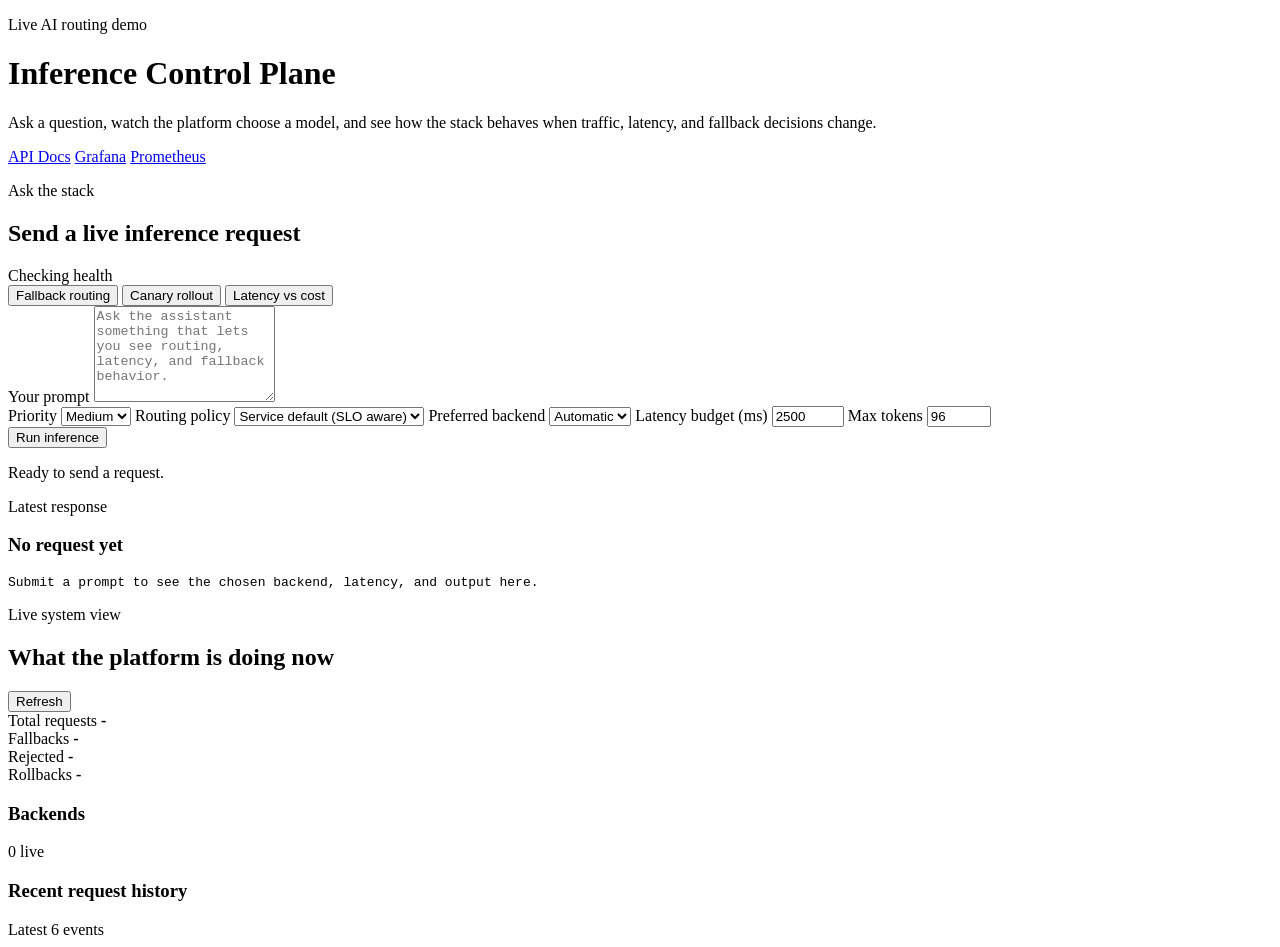
==== frontend/index.html @ fe90d88e "Add end-user web app for live stack demos" ====
<!DOCTYPE html>
<html lang="en">
  <head>
    <meta charset="UTF-8" />
    <meta name="viewport" content="width=device-width, initial-scale=1.0" />
    <title>Inference Control Plane</title>
    <link rel="preconnect" href="https://fonts.googleapis.com" />
    <link rel="preconnect" href="https://fonts.gstatic.com" crossorigin />
    <link
      href="https://fonts.googleapis.com/css2?family=IBM+Plex+Mono:wght@400;500&family=Space+Grotesk:wght@400;500;700&display=swap"
      rel="stylesheet"
    />
    <link rel="stylesheet" href="/static/app.css" />
  </head>
  <body>
    <div class="page-shell">
      <header class="topbar">
        <div class="brand-block">
          <p class="eyebrow">Live AI routing demo</p>
          <h1>Inference Control Plane</h1>
          <p class="lede">
            Ask a question, watch the platform choose a model, and see how the stack
            behaves when traffic, latency, and fallback decisions change.
          </p>
        </div>
        <div class="topbar-links">
          <a href="/docs" target="_blank" rel="noreferrer">API Docs</a>
          <a href="http://localhost:3000" target="_blank" rel="noreferrer">Grafana</a>
          <a href="http://localhost:9090" target="_blank" rel="noreferrer">Prometheus</a>
        </div>
      </header>

      <main class="dashboard">
        <section class="panel panel-chat">
          <div class="panel-head">
            <div>
              <p class="section-label">Ask the stack</p>
              <h2>Send a live inference request</h2>
            </div>
            <span id="health-badge" class="badge badge-neutral">Checking health</span>
          </div>

          <div class="prompt-presets">
            <button type="button" class="preset-chip" data-prompt="Summarize why fallback routing matters for a production AI service.">
              Fallback routing
            </button>
            <button type="button" class="preset-chip" data-prompt="Explain canary rollouts in plain English with one practical example.">
              Canary rollout
            </button>
            <button type="button" class="preset-chip" data-prompt="Give a concise note on how latency and cost trade off in self-hosted AI systems.">
              Latency vs cost
            </button>
          </div>

          <form id="infer-form" class="composer">
            <label class="input-block">
              <span>Your prompt</span>
              <textarea
                id="prompt-input"
                name="input"
                rows="6"
                maxlength="4000"
                placeholder="Ask the assistant something that lets you see routing, latency, and fallback behavior."
                required
              ></textarea>
            </label>

            <div class="control-grid">
              <label class="input-block">
                <span>Priority</span>
                <select id="priority-select" name="priority">
                  <option value="low">Low</option>
                  <option value="medium" selected>Medium</option>
                  <option value="high">High</option>
                </select>
              </label>

              <label class="input-block">
                <span>Routing policy</span>
                <select id="policy-select" name="policy">
                  <option value="">Service default (SLO aware)</option>
                  <option value="slo_aware">SLO aware</option>
                  <option value="latency_aware">Latency aware</option>
                  <option value="cost_aware">Cost aware</option>
                  <option value="round_robin">Round robin</option>
                </select>
              </label>

              <label class="input-block">
                <span>Preferred backend</span>
                <select id="backend-select" name="preferred_backend">
                  <option value="">Automatic</option>
                </select>
              </label>

              <label class="input-block">
                <span>Latency budget (ms)</span>
                <input id="latency-input" name="latency_budget_ms" type="number" min="1" max="60000" value="2500" />
              </label>

              <label class="input-block">
                <span>Max tokens</span>
                <input id="tokens-input" name="max_tokens" type="number" min="1" max="1024" value="96" />
              </label>
            </div>

            <div class="composer-actions">
              <button id="submit-button" type="submit">Run inference</button>
              <p id="request-status" class="request-status">Ready to send a request.</p>
            </div>
          </form>

          <section class="response-card">
            <div class="response-head">
              <div>
                <p class="section-label">Latest response</p>
                <h3 id="response-title">No request yet</h3>
              </div>
              <div id="response-meta" class="response-meta"></div>
            </div>
            <pre id="response-body" class="response-body">Submit a prompt to see the chosen backend, latency, and output here.</pre>
          </section>
        </section>

        <aside class="panel panel-insights">
          <div class="panel-head">
            <div>
              <p class="section-label">Live system view</p>
              <h2>What the platform is doing now</h2>
            </div>
            <button id="refresh-button" class="ghost-button" type="button">Refresh</button>
          </div>

          <div class="metrics-grid" id="metrics-grid">
            <article class="metric-card">
              <span>Total requests</span>
              <strong id="requests-total">-</strong>
            </article>
            <article class="metric-card">
              <span>Fallbacks</span>
              <strong id="fallback-total">-</strong>
            </article>
            <article class="metric-card">
              <span>Rejected</span>
              <strong id="rejected-total">-</strong>
            </article>
            <article class="metric-card">
              <span>Rollbacks</span>
              <strong id="rollback-total">-</strong>
            </article>
          </div>

          <section class="mini-panel">
            <div class="mini-panel-head">
              <h3>Backends</h3>
              <span id="backend-count" class="mini-note">0 live</span>
            </div>
            <div id="backend-list" class="backend-list"></div>
          </section>

          <section class="mini-panel">
            <div class="mini-panel-head">
              <h3>Recent request history</h3>
              <span class="mini-note">Latest 6 events</span>
            </div>
            <div id="history-list" class="history-list"></div>
          </section>
        </aside>
      </main>
    </div>

    <script src="/static/app.js"></script>
  </body>
</html>
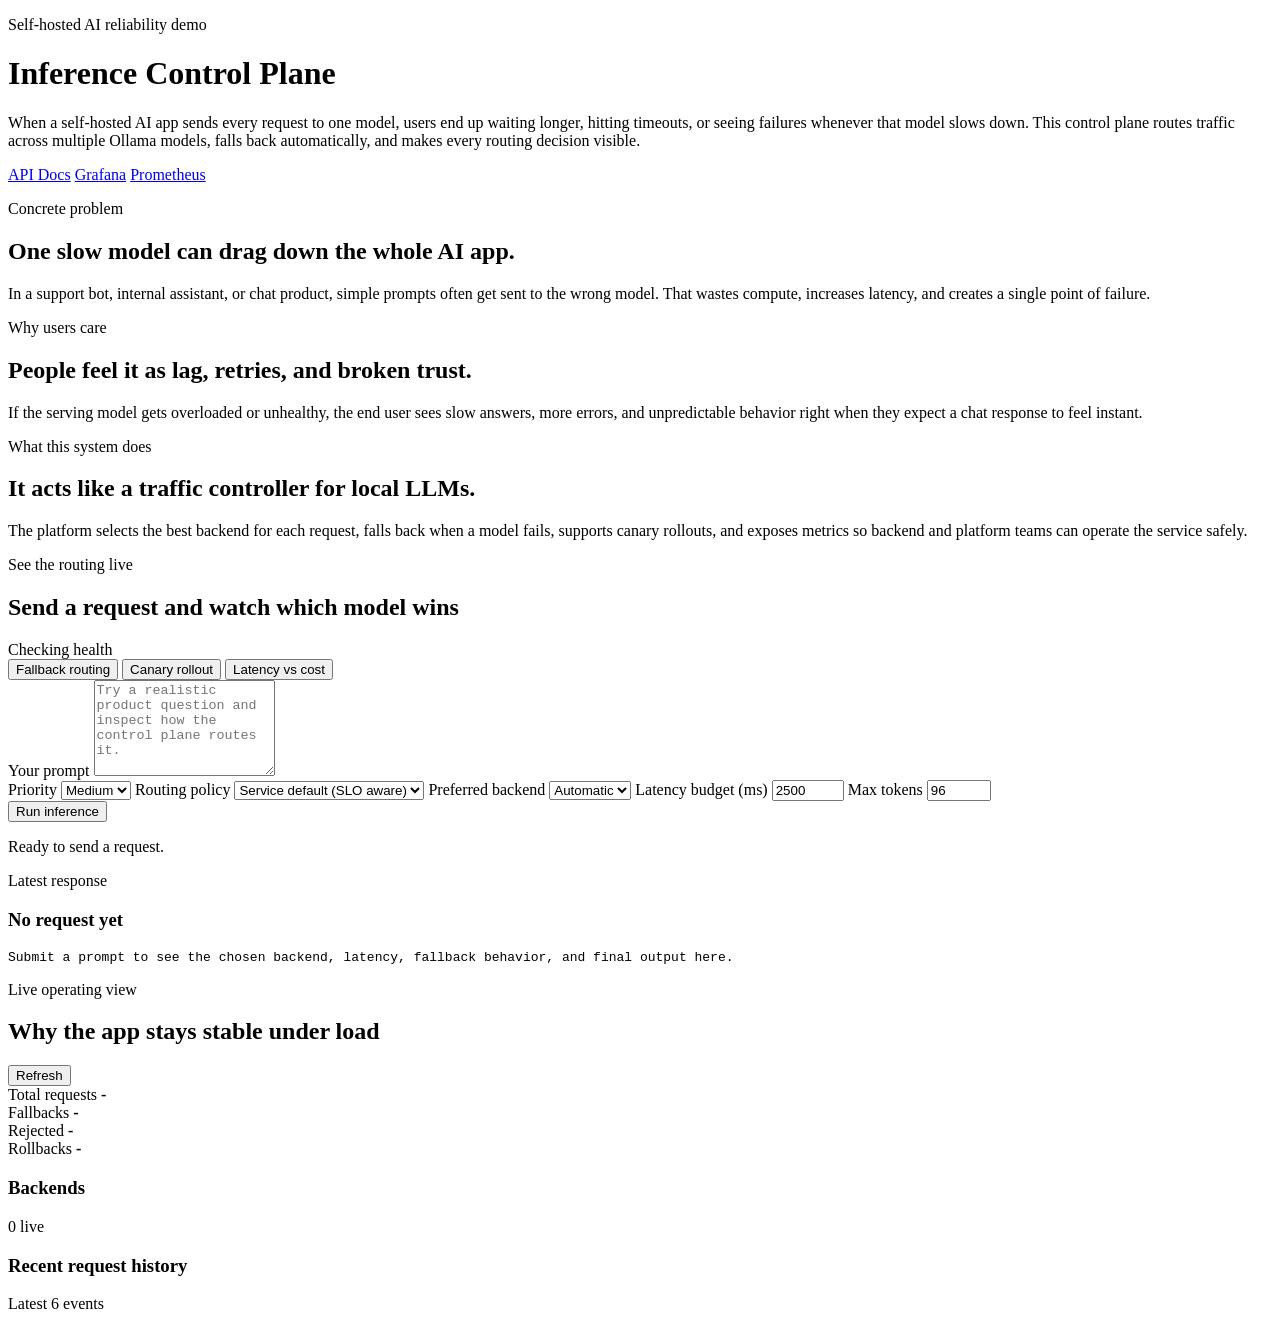
==== commit a54c6cce: "Clarify the product problem on the web demo" ====
--- a/frontend/index.html
+++ b/frontend/index.html
@@ -16,11 +16,13 @@
     <div class="page-shell">
       <header class="topbar">
         <div class="brand-block">
-          <p class="eyebrow">Live AI routing demo</p>
+          <p class="eyebrow">Self-hosted AI reliability demo</p>
           <h1>Inference Control Plane</h1>
           <p class="lede">
-            Ask a question, watch the platform choose a model, and see how the stack
-            behaves when traffic, latency, and fallback decisions change.
+            When a self-hosted AI app sends every request to one model, users end up
+            waiting longer, hitting timeouts, or seeing failures whenever that model
+            slows down. This control plane routes traffic across multiple Ollama
+            models, falls back automatically, and makes every routing decision visible.
           </p>
         </div>
         <div class="topbar-links">
@@ -30,12 +32,42 @@
         </div>
       </header>
 
+      <section class="story-strip" aria-label="Project summary">
+        <article class="story-card">
+          <p class="section-label">Concrete problem</p>
+          <h2>One slow model can drag down the whole AI app.</h2>
+          <p>
+            In a support bot, internal assistant, or chat product, simple prompts often
+            get sent to the wrong model. That wastes compute, increases latency, and
+            creates a single point of failure.
+          </p>
+        </article>
+        <article class="story-card">
+          <p class="section-label">Why users care</p>
+          <h2>People feel it as lag, retries, and broken trust.</h2>
+          <p>
+            If the serving model gets overloaded or unhealthy, the end user sees slow
+            answers, more errors, and unpredictable behavior right when they expect a
+            chat response to feel instant.
+          </p>
+        </article>
+        <article class="story-card">
+          <p class="section-label">What this system does</p>
+          <h2>It acts like a traffic controller for local LLMs.</h2>
+          <p>
+            The platform selects the best backend for each request, falls back when a
+            model fails, supports canary rollouts, and exposes metrics so backend and
+            platform teams can operate the service safely.
+          </p>
+        </article>
+      </section>
+
       <main class="dashboard">
         <section class="panel panel-chat">
           <div class="panel-head">
             <div>
-              <p class="section-label">Ask the stack</p>
-              <h2>Send a live inference request</h2>
+              <p class="section-label">See the routing live</p>
+              <h2>Send a request and watch which model wins</h2>
             </div>
             <span id="health-badge" class="badge badge-neutral">Checking health</span>
           </div>
@@ -60,7 +92,7 @@
                 name="input"
                 rows="6"
                 maxlength="4000"
-                placeholder="Ask the assistant something that lets you see routing, latency, and fallback behavior."
+                placeholder="Try a realistic product question and inspect how the control plane routes it."
                 required
               ></textarea>
             </label>
@@ -118,15 +150,15 @@
               </div>
               <div id="response-meta" class="response-meta"></div>
             </div>
-            <pre id="response-body" class="response-body">Submit a prompt to see the chosen backend, latency, and output here.</pre>
+            <pre id="response-body" class="response-body">Submit a prompt to see the chosen backend, latency, fallback behavior, and final output here.</pre>
           </section>
         </section>
 
         <aside class="panel panel-insights">
           <div class="panel-head">
             <div>
-              <p class="section-label">Live system view</p>
-              <h2>What the platform is doing now</h2>
+              <p class="section-label">Live operating view</p>
+              <h2>Why the app stays stable under load</h2>
             </div>
             <button id="refresh-button" class="ghost-button" type="button">Refresh</button>
           </div>
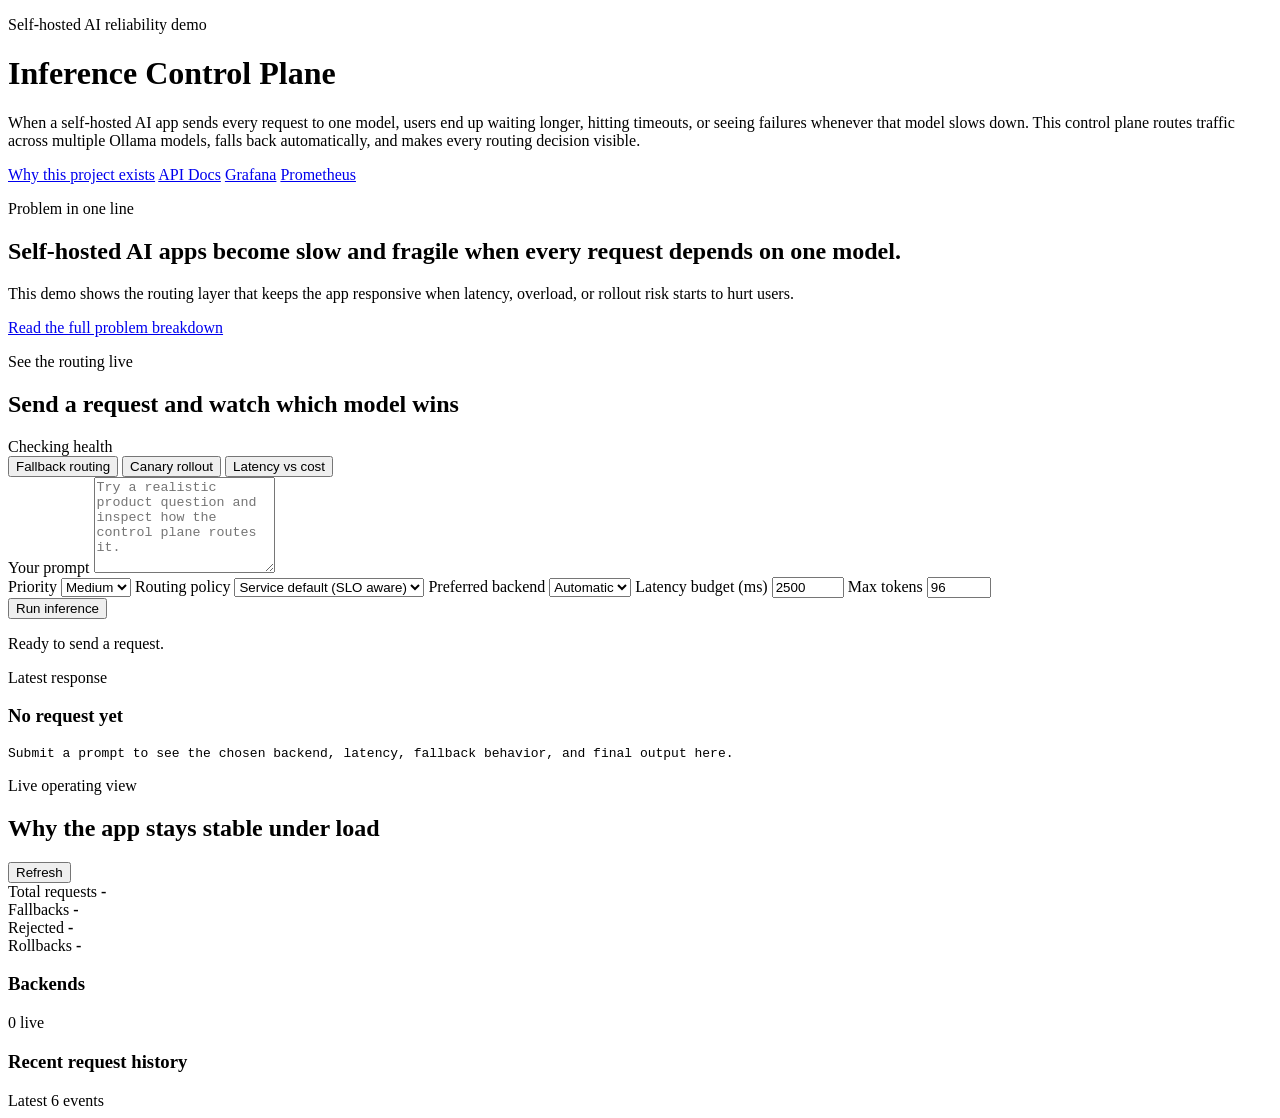
==== commit d6f816b0: "Move detailed project rationale to a dedicated page" ====
--- a/frontend/index.html
+++ b/frontend/index.html
@@ -26,40 +26,23 @@
           </p>
         </div>
         <div class="topbar-links">
+          <a href="/about">Why this project exists</a>
           <a href="/docs" target="_blank" rel="noreferrer">API Docs</a>
           <a href="http://localhost:3000" target="_blank" rel="noreferrer">Grafana</a>
           <a href="http://localhost:9090" target="_blank" rel="noreferrer">Prometheus</a>
         </div>
       </header>
 
-      <section class="story-strip" aria-label="Project summary">
-        <article class="story-card">
-          <p class="section-label">Concrete problem</p>
-          <h2>One slow model can drag down the whole AI app.</h2>
+      <section class="story-cta" aria-label="Project summary link">
+        <div>
+          <p class="section-label">Problem in one line</p>
+          <h2>Self-hosted AI apps become slow and fragile when every request depends on one model.</h2>
           <p>
-            In a support bot, internal assistant, or chat product, simple prompts often
-            get sent to the wrong model. That wastes compute, increases latency, and
-            creates a single point of failure.
+            This demo shows the routing layer that keeps the app responsive when latency,
+            overload, or rollout risk starts to hurt users.
           </p>
-        </article>
-        <article class="story-card">
-          <p class="section-label">Why users care</p>
-          <h2>People feel it as lag, retries, and broken trust.</h2>
-          <p>
-            If the serving model gets overloaded or unhealthy, the end user sees slow
-            answers, more errors, and unpredictable behavior right when they expect a
-            chat response to feel instant.
-          </p>
-        </article>
-        <article class="story-card">
-          <p class="section-label">What this system does</p>
-          <h2>It acts like a traffic controller for local LLMs.</h2>
-          <p>
-            The platform selects the best backend for each request, falls back when a
-            model fails, supports canary rollouts, and exposes metrics so backend and
-            platform teams can operate the service safely.
-          </p>
-        </article>
+        </div>
+        <a class="cta-link" href="/about">Read the full problem breakdown</a>
       </section>
 
       <main class="dashboard">
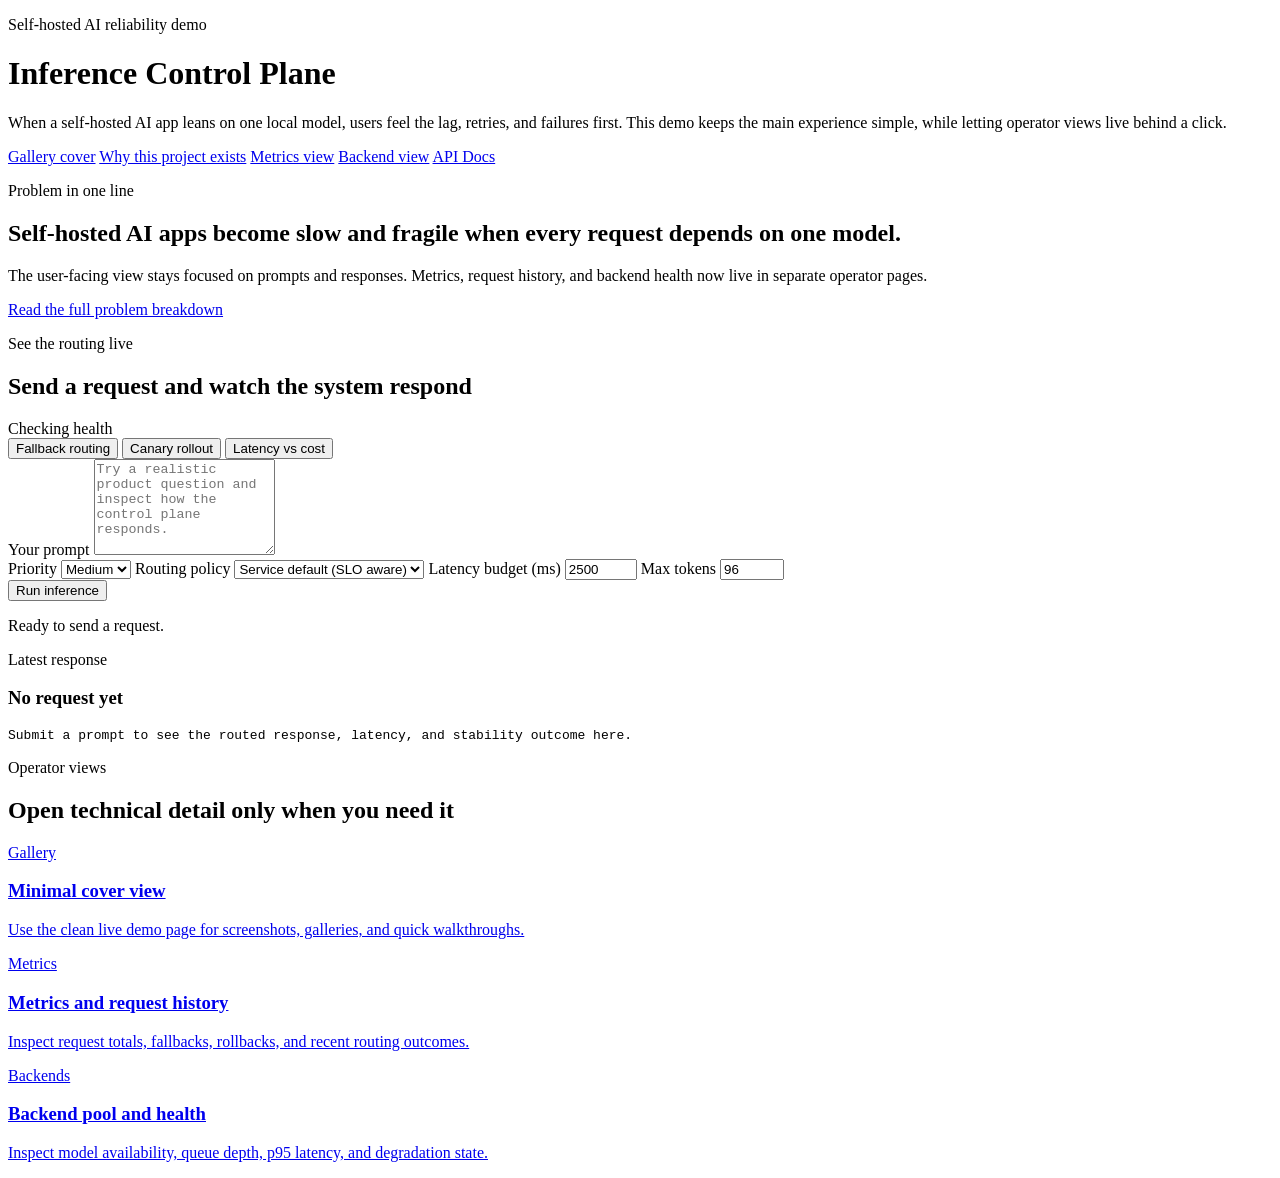
==== commit 541a625f: "Add phase 2 inference control runtime" ====
--- a/frontend/index.html
+++ b/frontend/index.html
@@ -19,17 +19,17 @@
           <p class="eyebrow">Self-hosted AI reliability demo</p>
           <h1>Inference Control Plane</h1>
           <p class="lede">
-            When a self-hosted AI app sends every request to one model, users end up
-            waiting longer, hitting timeouts, or seeing failures whenever that model
-            slows down. This control plane routes traffic across multiple Ollama
-            models, falls back automatically, and makes every routing decision visible.
+            When a self-hosted AI app leans on one local model, users feel the lag,
+            retries, and failures first. This demo keeps the main experience simple,
+            while letting operator views live behind a click.
           </p>
         </div>
         <div class="topbar-links">
+          <a href="/gallery">Gallery cover</a>
           <a href="/about">Why this project exists</a>
+          <a href="/ops/metrics">Metrics view</a>
+          <a href="/ops/backends">Backend view</a>
           <a href="/docs" target="_blank" rel="noreferrer">API Docs</a>
-          <a href="http://localhost:3000" target="_blank" rel="noreferrer">Grafana</a>
-          <a href="http://localhost:9090" target="_blank" rel="noreferrer">Prometheus</a>
         </div>
       </header>
 
@@ -38,19 +38,19 @@
           <p class="section-label">Problem in one line</p>
           <h2>Self-hosted AI apps become slow and fragile when every request depends on one model.</h2>
           <p>
-            This demo shows the routing layer that keeps the app responsive when latency,
-            overload, or rollout risk starts to hurt users.
+            The user-facing view stays focused on prompts and responses. Metrics,
+            request history, and backend health now live in separate operator pages.
           </p>
         </div>
         <a class="cta-link" href="/about">Read the full problem breakdown</a>
       </section>
 
-      <main class="dashboard">
+      <main class="dashboard dashboard-compact">
         <section class="panel panel-chat">
           <div class="panel-head">
             <div>
               <p class="section-label">See the routing live</p>
-              <h2>Send a request and watch which model wins</h2>
+              <h2>Send a request and watch the system respond</h2>
             </div>
             <span id="health-badge" class="badge badge-neutral">Checking health</span>
           </div>
@@ -75,7 +75,7 @@
                 name="input"
                 rows="6"
                 maxlength="4000"
-                placeholder="Try a realistic product question and inspect how the control plane routes it."
+                placeholder="Try a realistic product question and inspect how the control plane responds."
                 required
               ></textarea>
             </label>
@@ -98,13 +98,6 @@
                   <option value="latency_aware">Latency aware</option>
                   <option value="cost_aware">Cost aware</option>
                   <option value="round_robin">Round robin</option>
-                </select>
-              </label>
-
-              <label class="input-block">
-                <span>Preferred backend</span>
-                <select id="backend-select" name="preferred_backend">
-                  <option value="">Automatic</option>
                 </select>
               </label>
 
@@ -133,53 +126,35 @@
               </div>
               <div id="response-meta" class="response-meta"></div>
             </div>
-            <pre id="response-body" class="response-body">Submit a prompt to see the chosen backend, latency, fallback behavior, and final output here.</pre>
+            <pre id="response-body" class="response-body">Submit a prompt to see the routed response, latency, and stability outcome here.</pre>
           </section>
         </section>
 
-        <aside class="panel panel-insights">
+        <aside class="panel panel-insights panel-links">
           <div class="panel-head">
             <div>
-              <p class="section-label">Live operating view</p>
-              <h2>Why the app stays stable under load</h2>
+              <p class="section-label">Operator views</p>
+              <h2>Open technical detail only when you need it</h2>
             </div>
-            <button id="refresh-button" class="ghost-button" type="button">Refresh</button>
           </div>
 
-          <div class="metrics-grid" id="metrics-grid">
-            <article class="metric-card">
-              <span>Total requests</span>
-              <strong id="requests-total">-</strong>
-            </article>
-            <article class="metric-card">
-              <span>Fallbacks</span>
-              <strong id="fallback-total">-</strong>
-            </article>
-            <article class="metric-card">
-              <span>Rejected</span>
-              <strong id="rejected-total">-</strong>
-            </article>
-            <article class="metric-card">
-              <span>Rollbacks</span>
-              <strong id="rollback-total">-</strong>
-            </article>
+          <div class="link-stack">
+            <a class="nav-card" href="/gallery">
+              <p class="section-label">Gallery</p>
+              <h3>Minimal cover view</h3>
+              <p>Use the clean live demo page for screenshots, galleries, and quick walkthroughs.</p>
+            </a>
+            <a class="nav-card" href="/ops/metrics">
+              <p class="section-label">Metrics</p>
+              <h3>Metrics and request history</h3>
+              <p>Inspect request totals, fallbacks, rollbacks, and recent routing outcomes.</p>
+            </a>
+            <a class="nav-card" href="/ops/backends">
+              <p class="section-label">Backends</p>
+              <h3>Backend pool and health</h3>
+              <p>Inspect model availability, queue depth, p95 latency, and degradation state.</p>
+            </a>
           </div>
-
-          <section class="mini-panel">
-            <div class="mini-panel-head">
-              <h3>Backends</h3>
-              <span id="backend-count" class="mini-note">0 live</span>
-            </div>
-            <div id="backend-list" class="backend-list"></div>
-          </section>
-
-          <section class="mini-panel">
-            <div class="mini-panel-head">
-              <h3>Recent request history</h3>
-              <span class="mini-note">Latest 6 events</span>
-            </div>
-            <div id="history-list" class="history-list"></div>
-          </section>
         </aside>
       </main>
     </div>
